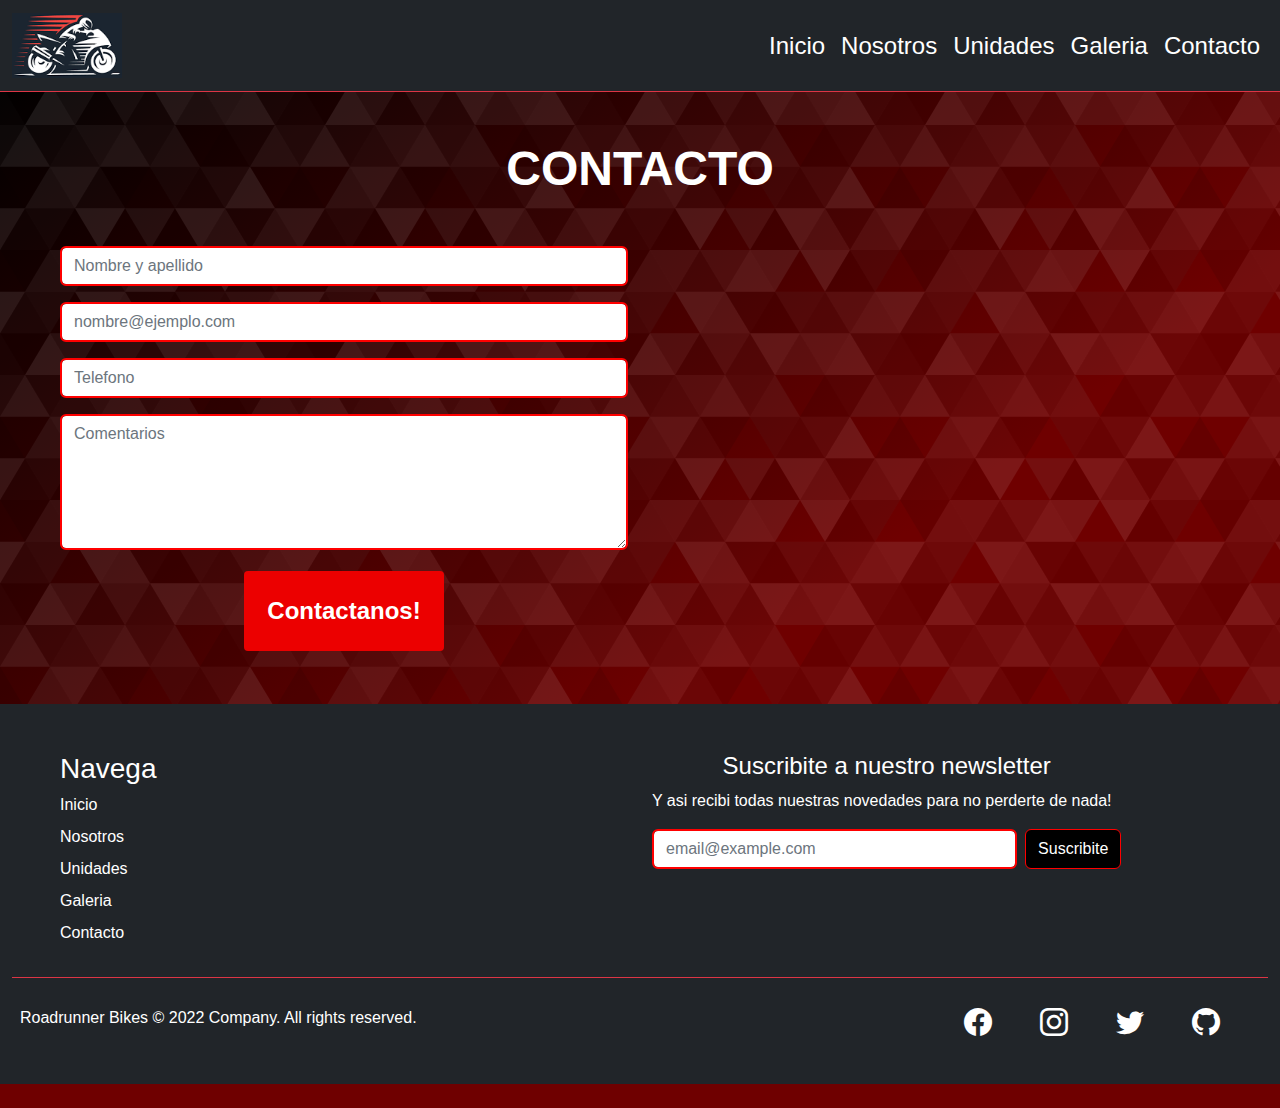
==== pages/contacto.html @ b5a761ab "correccion los a index" ====
<!DOCTYPE html>
<html lang="en">

<head>
    <meta charset="UTF-8">
    <meta http-equiv="X-UA-Compatible" content="IE=edge">
    <meta name="viewport" content="width=device-width, initial-scale=1.0">
    <meta name="description" content="Contactanos para iniciar el viaje de tu vida" >
    <link rel="stylesheet" href="../css/bootstrap.min.css">
    <link rel="stylesheet" href="../css/styles.css">
    <link rel="stylesheet" href="https://cdn.jsdelivr.net/npm/bootstrap-icons@1.9.1/font/bootstrap-icons.css">
    <link rel="shortcut icon" href="../img/iconoweb.ico">
    <title>Roadrunner Bikes - Contactanos</title>
</head>

<body>

    <header class="navbar navbar-expand-lg bg-dark border-bottom border-danger">

        <div class="container-fluid">

            <a class="navbar-brand" href="../index.html"> <img src="../img/loguito.png" alt="Logo de la compañia"
                    class="w-75"><h1 class="visually-hidden">Roadrunner Bikes</h1>
            </a>

            <button class="navbar-toggler" type="button" data-bs-toggle="collapse" data-bs-target="#navbarNavDropdown"
                aria-controls="navbarNavDropdown" aria-expanded="false" aria-label="Toggle navigation">
                <span class="navbar-toggler-icon"></span>
            </button>

            <nav class="collapse navbar-collapse justify-content-end fs-4" id="navbarNavDropdown">
                <ul class="navbar-nav">
                    <li class="nav-item">
                        <a class="nav-link" href="../index.html">Inicio</a>
                    </li>
                    <li class="nav-item">
                        <a class="nav-link" href="../pages/nosotros.html">Nosotros</a>
                    </li>
                    <li class="nav-item">
                        <a class="nav-link" href="../pages/unidades.html">Unidades</a>
                    </li>
                    <li class="nav-item">
                        <a class="nav-link" href="../pages/galeria.html">Galeria</a>
                    </li>
                    <li class="nav-item">
                        <a class="nav-link" href="../pages/contacto.html">Contacto</a>
                    </li>

                </ul>
            </nav>
        </div>
    </header>



    <main>

        <h2 class="text-center text-white display-5 fw-semibold m-5">CONTACTO</h2>

        <div class="row m-5">
            <div class="col-lg-6 d-lg-flex flex-lg-column justify-content-center">
                <input type="text" class="form-control mb-3" id="exampleFormControlInput1"
                    placeholder="Nombre y apellido">
                <input type="email" class="form-control mb-3" id="exampleFormControlInput1"
                    placeholder="nombre@ejemplo.com">
                <input type="tel" class="form-control mb-3" id="exampleFormControlInput1" placeholder="Telefono">
                <textarea class="form-control mb-3" id="exampleFormControlTextarea1" rows="5"
                    placeholder="Comentarios"></textarea>
                <div class="text-center">
                    <a href="./pages/contacto.html"><button class="button fs-4 fw-bolder"><span>Contactanos!
                            </span></button></a>
                </div>
            </div>


            <div class="col-lg-6 d-lg-flex flex-lg-column justify-content-center">
                <iframe class="text-center"  src="https://www.google.com/maps/embed?pb=!1m18!1m12!1m3!1d51418.56170451397!2d8.553013674123077!3d47.36598425133896!2m3!1f0!2f0!3f0!3m2!1i1024!2i768!4f13.1!3m3!1m2!1s0x47900a081a3f7131%3A0x616dac8153f4ea34!2sF%C3%A9d%C3%A9ration%20Internationale%20de%20Football%20Association!5e0!3m2!1ses-419!2sar!4v1664830019794!5m2!1ses-419!2sar" width="100%" height="100%" style="border:0;" allowfullscreen="" loading="lazy"
                    referrerpolicy="no-referrer-when-downgrade"></iframe>
            </div>


        </div>




        </div>





    </main>


    <footer class="container-fluid bg-azul mt-5 bg-dark text-white ">
        <div class="row px-5">
            <div class="col col-md-2 pt-5">
                <h3>Navega</h3>
                <ul class="nav flex-column">
                    <li class="nav-item mb-2"><a href="../index.html" class="nav-link p-0 text-white">Inicio</a></li>
                    <li class="nav-item mb-2"><a href="/pages/nosotros.html"
                            class="nav-link p-0 text-white">Nosotros</a></li>
                    <li class="nav-item mb-2"><a href="/pages/unidades.html"
                            class="nav-link p-0 text-white">Unidades</a></li>
                    <li class="nav-item mb-2"><a href="/pages/galeria.html"
                            class="nav-link p-0 text-white">Galeria</a>
                    </li>
                    <li class="nav-item mb-2"><a href="/pages/contacto.html"
                            class="nav-link p-0 text-white">Contacto</a></li>
                </ul>
            </div>


            <div class="col-md-5 offset-md-4 mb-3 pt-5">
                <form>
                    <h4 class="text-center">Suscribite a nuestro newsletter</h4>
                    <p>Y asi recibi todas nuestras novedades para no perderte de nada!</p>
                    <div class="d-flex flex-column flex-sm-row w-100 gap-2">
                        <label for="newsletter1" class="visually-hidden">Email address</label>
                        <input id="newsletter1" type="text" class="form-control" placeholder="email@example.com">
                        <button class="btn btn-rojo" type="button">Suscribite</button>
                    </div>
                </form>
            </div>
        </div>

        <div
            class="d-flex flex-column flex-sm-row justify-content-between py-4 my-4 border-top border-danger text-bg-dark">
            <p class="px-1 m-1">Roadrunner Bikes © 2022 Company. All rights reserved.</p>
            <ul class=" d-flex gap-5 me-5 fs-3 justify-content-">
                <a href="https://es-la.facebook.com/" target="_blank"><i class="bi bi-facebook"></i></a>
                <a href="https://www.instagram.com/" target="_blank"><i class="bi bi-instagram"></i></a>
                <a href="https://twitter.com/" target="_blank"><i class="bi bi-twitter"></i></a>
                <a href="https://github.com/" target="_blank"><i class="bi bi-github"></i></a>
            </ul>
        </div>
    </footer>


    <script src="https://cdn.jsdelivr.net/npm/bootstrap@5.2.2/dist/js/bootstrap.bundle.min.js"
        integrity="sha384-OERcA2EqjJCMA+/3y+gxIOqMEjwtxJY7qPCqsdltbNJuaOe923+mo//f6V8Qbsw3"
        crossorigin="anonymous"></script>

</body>

</html>
---- css/styles.css ----
* {
  margin: 0;
  padding: 0;
  box-sizing: border-box;
  font-family: 'Segoe UI', Tahoma, Geneva, Verdana, sans-serif;
}



body {
  background-color: #6F0000;
  background-image: url("data:image/svg+xml,%3Csvg xmlns='http://www.w3.org/2000/svg' width='100%25'%3E%3Cdefs%3E%3ClinearGradient id='a' gradientUnits='userSpaceOnUse' x1='0' x2='0' y1='0' y2='100%25' gradientTransform='rotate(144,680,312)'%3E%3Cstop offset='0' stop-color='%236F0000'/%3E%3Cstop offset='1' stop-color='%23000000'/%3E%3C/linearGradient%3E%3Cpattern patternUnits='userSpaceOnUse' id='b' width='300' height='250' x='0' y='0' viewBox='0 0 1080 900'%3E%3Cg fill-opacity='0.09'%3E%3Cpolygon fill='%23444' points='90 150 0 300 180 300'/%3E%3Cpolygon points='90 150 180 0 0 0'/%3E%3Cpolygon fill='%23AAA' points='270 150 360 0 180 0'/%3E%3Cpolygon fill='%23DDD' points='450 150 360 300 540 300'/%3E%3Cpolygon fill='%23999' points='450 150 540 0 360 0'/%3E%3Cpolygon points='630 150 540 300 720 300'/%3E%3Cpolygon fill='%23DDD' points='630 150 720 0 540 0'/%3E%3Cpolygon fill='%23444' points='810 150 720 300 900 300'/%3E%3Cpolygon fill='%23FFF' points='810 150 900 0 720 0'/%3E%3Cpolygon fill='%23DDD' points='990 150 900 300 1080 300'/%3E%3Cpolygon fill='%23444' points='990 150 1080 0 900 0'/%3E%3Cpolygon fill='%23DDD' points='90 450 0 600 180 600'/%3E%3Cpolygon points='90 450 180 300 0 300'/%3E%3Cpolygon fill='%23666' points='270 450 180 600 360 600'/%3E%3Cpolygon fill='%23AAA' points='270 450 360 300 180 300'/%3E%3Cpolygon fill='%23DDD' points='450 450 360 600 540 600'/%3E%3Cpolygon fill='%23999' points='450 450 540 300 360 300'/%3E%3Cpolygon fill='%23999' points='630 450 540 600 720 600'/%3E%3Cpolygon fill='%23FFF' points='630 450 720 300 540 300'/%3E%3Cpolygon points='810 450 720 600 900 600'/%3E%3Cpolygon fill='%23DDD' points='810 450 900 300 720 300'/%3E%3Cpolygon fill='%23AAA' points='990 450 900 600 1080 600'/%3E%3Cpolygon fill='%23444' points='990 450 1080 300 900 300'/%3E%3Cpolygon fill='%23222' points='90 750 0 900 180 900'/%3E%3Cpolygon points='270 750 180 900 360 900'/%3E%3Cpolygon fill='%23DDD' points='270 750 360 600 180 600'/%3E%3Cpolygon points='450 750 540 600 360 600'/%3E%3Cpolygon points='630 750 540 900 720 900'/%3E%3Cpolygon fill='%23444' points='630 750 720 600 540 600'/%3E%3Cpolygon fill='%23AAA' points='810 750 720 900 900 900'/%3E%3Cpolygon fill='%23666' points='810 750 900 600 720 600'/%3E%3Cpolygon fill='%23999' points='990 750 900 900 1080 900'/%3E%3Cpolygon fill='%23999' points='180 0 90 150 270 150'/%3E%3Cpolygon fill='%23444' points='360 0 270 150 450 150'/%3E%3Cpolygon fill='%23FFF' points='540 0 450 150 630 150'/%3E%3Cpolygon points='900 0 810 150 990 150'/%3E%3Cpolygon fill='%23222' points='0 300 -90 450 90 450'/%3E%3Cpolygon fill='%23FFF' points='0 300 90 150 -90 150'/%3E%3Cpolygon fill='%23FFF' points='180 300 90 450 270 450'/%3E%3Cpolygon fill='%23666' points='180 300 270 150 90 150'/%3E%3Cpolygon fill='%23222' points='360 300 270 450 450 450'/%3E%3Cpolygon fill='%23FFF' points='360 300 450 150 270 150'/%3E%3Cpolygon fill='%23444' points='540 300 450 450 630 450'/%3E%3Cpolygon fill='%23222' points='540 300 630 150 450 150'/%3E%3Cpolygon fill='%23AAA' points='720 300 630 450 810 450'/%3E%3Cpolygon fill='%23666' points='720 300 810 150 630 150'/%3E%3Cpolygon fill='%23FFF' points='900 300 810 450 990 450'/%3E%3Cpolygon fill='%23999' points='900 300 990 150 810 150'/%3E%3Cpolygon points='0 600 -90 750 90 750'/%3E%3Cpolygon fill='%23666' points='0 600 90 450 -90 450'/%3E%3Cpolygon fill='%23AAA' points='180 600 90 750 270 750'/%3E%3Cpolygon fill='%23444' points='180 600 270 450 90 450'/%3E%3Cpolygon fill='%23444' points='360 600 270 750 450 750'/%3E%3Cpolygon fill='%23999' points='360 600 450 450 270 450'/%3E%3Cpolygon fill='%23666' points='540 600 630 450 450 450'/%3E%3Cpolygon fill='%23222' points='720 600 630 750 810 750'/%3E%3Cpolygon fill='%23FFF' points='900 600 810 750 990 750'/%3E%3Cpolygon fill='%23222' points='900 600 990 450 810 450'/%3E%3Cpolygon fill='%23DDD' points='0 900 90 750 -90 750'/%3E%3Cpolygon fill='%23444' points='180 900 270 750 90 750'/%3E%3Cpolygon fill='%23FFF' points='360 900 450 750 270 750'/%3E%3Cpolygon fill='%23AAA' points='540 900 630 750 450 750'/%3E%3Cpolygon fill='%23FFF' points='720 900 810 750 630 750'/%3E%3Cpolygon fill='%23222' points='900 900 990 750 810 750'/%3E%3Cpolygon fill='%23222' points='1080 300 990 450 1170 450'/%3E%3Cpolygon fill='%23FFF' points='1080 300 1170 150 990 150'/%3E%3Cpolygon points='1080 600 990 750 1170 750'/%3E%3Cpolygon fill='%23666' points='1080 600 1170 450 990 450'/%3E%3Cpolygon fill='%23DDD' points='1080 900 1170 750 990 750'/%3E%3C/g%3E%3C/pattern%3E%3C/defs%3E%3Crect x='0' y='0' fill='url(%23a)' width='100%25' height='100%25'/%3E%3Crect x='0' y='0' fill='url(%23b)' width='100%25' height='100%25'/%3E%3C/svg%3E");
  background-attachment: fixed;
  background-size: cover;

}

nav .navbar-nav .nav-link {
  color: #ffffff;
}

nav .navbar-nav .nav-link:hover {
  color: red;
}

.btn-rojo {
  background-color: #000000;
  color: rgb(255, 255, 255);
  border: red 1px solid;
}

.btn-rojo:hover {
  background-color: rgba(255, 255, 255, 0);
  border: red 2px solid;
  color: red;
}

a {
  color: white;
}

a:hover {
  color: red;
  transition: 1.3s;
}

.button {
  border-radius: 4px;
  background-color: #ec0000;
  border: none;
  color: #FFFFFF;
  text-align: center;
  font-size: 1.5rem;
  padding: 20px;
  width: 200px;
  height: 80px;
  transition: all 0.5s;
  cursor: pointer;
  margin: 5px;
}

.button span {
  cursor: pointer;
  display: inline-block;
  position: relative;
  transition: 0.5s;
}

.button span:after {
  content: '\00bb';
  position: absolute;
  opacity: 0;
  top: 0;
  right: -20px;
  transition: 0.5s;
}

.button:hover span {
  padding-right: 25px;
}

.button:hover span:after {
  opacity: 1;
  right: 0;
}

.card-img-top { 
  width: 100%; 
  height: 50vh; 
  
}


.tarjeta_chica {
  background: rgba(0, 0, 0, 0);
-webkit-backdrop-filter: blur(1px);
backdrop-filter: blur(1px);
border: none;
}

.tarjeta_grande{
  background: rgba(255, 255, 255, 0.178);
-webkit-backdrop-filter: blur(1px);
backdrop-filter: blur(1px);
border: 1px solid rgba(255,255,255,0.15);

}

.accordion-button::after {background-image: url("data:image/svg+xml,%3csvg xmlns='http://www.w3.org/2000/svg' viewBox='0 0 16 16' fill='%23fff'%3e%3cpath fill-rule='evenodd' d='M1.646 4.646a.5.5 0 0 1 .708 0L8 10.293l5.646-5.647a.5.5 0 0 1 .708.708l-6 6a.5.5 0 0 1-.708 0l-6-6a.5.5 0 0 1 0-.708z'/%3e%3c/svg%3e"); }

.form-control{
  border: solid 2px red;
}
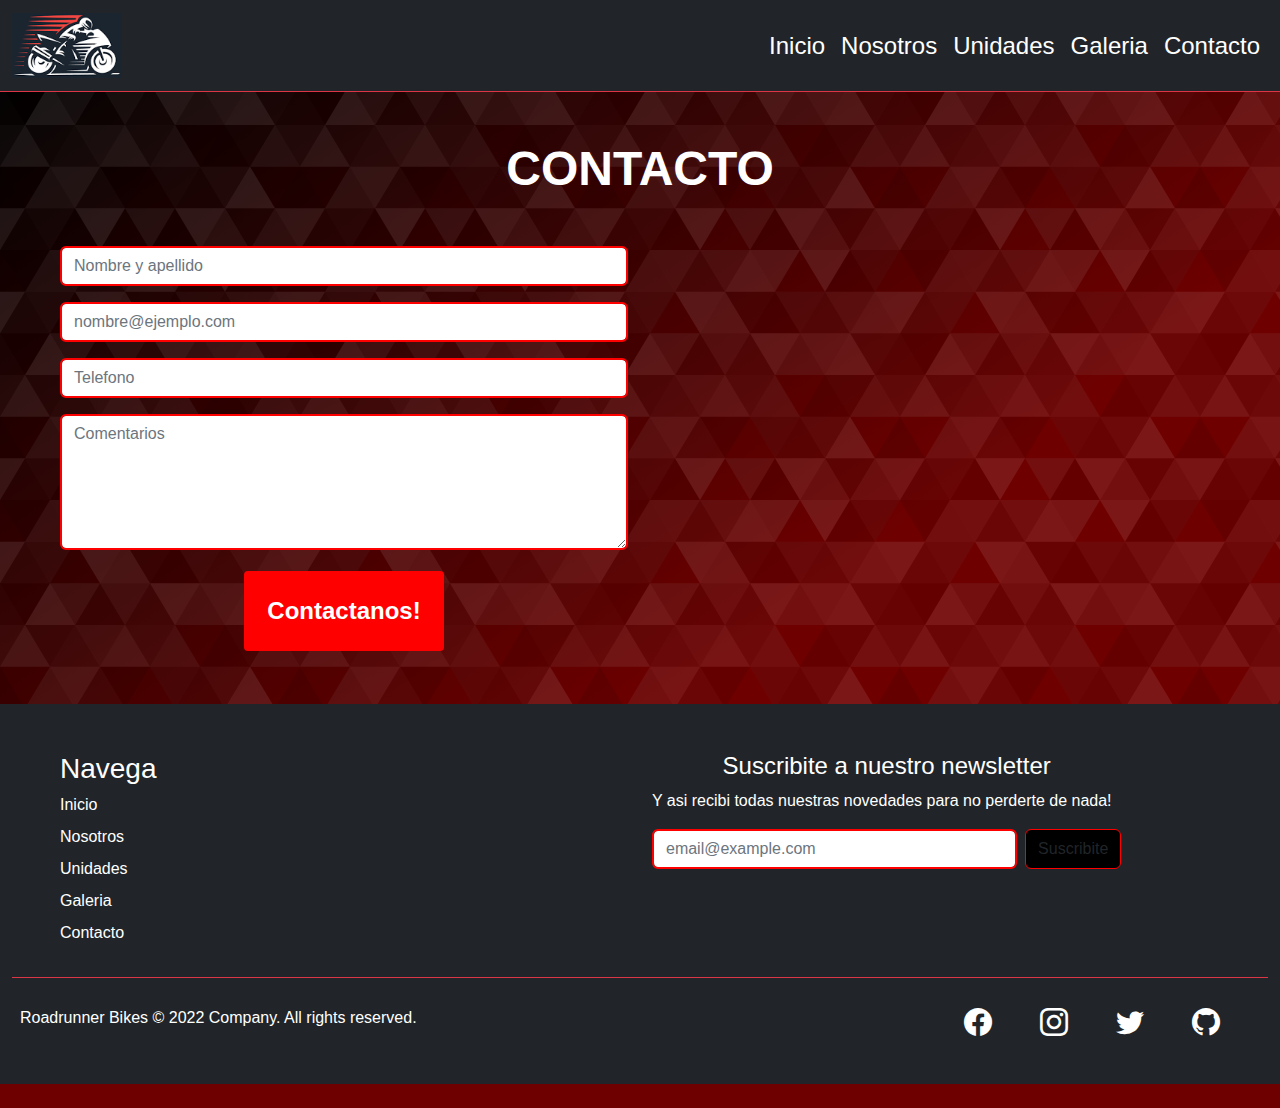
==== commit 6706853d: "agregue modal al contaacto" ====
--- a/pages/contacto.html
+++ b/pages/contacto.html
@@ -5,7 +5,7 @@
     <meta charset="UTF-8">
     <meta http-equiv="X-UA-Compatible" content="IE=edge">
     <meta name="viewport" content="width=device-width, initial-scale=1.0">
-    <meta name="description" content="Contactanos para iniciar el viaje de tu vida" >
+    <meta name="description" content="Contactanos para iniciar el viaje de tu vida">
     <link rel="stylesheet" href="../css/bootstrap.min.css">
     <link rel="stylesheet" href="../css/styles.css">
     <link rel="stylesheet" href="https://cdn.jsdelivr.net/npm/bootstrap-icons@1.9.1/font/bootstrap-icons.css">
@@ -20,7 +20,8 @@
         <div class="container-fluid">
 
             <a class="navbar-brand" href="../index.html"> <img src="../img/loguito.png" alt="Logo de la compañia"
-                    class="w-75"><h1 class="visually-hidden">Roadrunner Bikes</h1>
+                    class="w-75">
+                <h1 class="visually-hidden">Roadrunner Bikes</h1>
             </a>
 
             <button class="navbar-toggler" type="button" data-bs-toggle="collapse" data-bs-target="#navbarNavDropdown"
@@ -66,15 +67,47 @@
                 <input type="tel" class="form-control mb-3" id="exampleFormControlInput1" placeholder="Telefono">
                 <textarea class="form-control mb-3" id="exampleFormControlTextarea1" rows="5"
                     placeholder="Comentarios"></textarea>
+
+
                 <div class="text-center">
-                    <a href="./pages/contacto.html"><button class="button fs-4 fw-bolder"><span>Contactanos!
-                            </span></button></a>
+
+                    <!-- Button trigger modal -->
+                    <button type="button" class="button fs-4 fw-bolder" data-bs-toggle="modal"
+                        data-bs-target="#staticBackdrop">
+                        Contactanos!
+                    </button>
+
+                    <!-- Modal -->
+                    <div class="modal fade" id="staticBackdrop" data-bs-backdrop="static" data-bs-keyboard="false"
+                        tabindex="-1" aria-labelledby="staticBackdropLabel" aria-hidden="true">
+                        <div class="modal-dialog">
+                            <div class="modal-content">
+                                <div class="modal-header">
+                                    <h3 class="modal-title fs-5" id="staticBackdropLabel">Contacto</h3>
+                                    <button type="button" class="btn-close" data-bs-dismiss="modal"
+                                        aria-label="Close"></button>
+                                </div>
+                                <div class="modal-body">
+                                    Gracias por escribirnos, a la brevedad un asesor se contactara!
+                                </div>
+                                <div class="modal-footer">
+                                    <button type="button" class="btn btn-danger text-white"
+                                        data-bs-dismiss="modal">Cerrar</button>                                
+                                </div>
+                            </div>
+                        </div>
+                    </div>
+
                 </div>
+
+
             </div>
 
 
             <div class="col-lg-6 d-lg-flex flex-lg-column justify-content-center">
-                <iframe class="text-center"  src="https://www.google.com/maps/embed?pb=!1m18!1m12!1m3!1d51418.56170451397!2d8.553013674123077!3d47.36598425133896!2m3!1f0!2f0!3f0!3m2!1i1024!2i768!4f13.1!3m3!1m2!1s0x47900a081a3f7131%3A0x616dac8153f4ea34!2sF%C3%A9d%C3%A9ration%20Internationale%20de%20Football%20Association!5e0!3m2!1ses-419!2sar!4v1664830019794!5m2!1ses-419!2sar" width="100%" height="100%" style="border:0;" allowfullscreen="" loading="lazy"
+                <iframe class="text-center"
+                    src="https://www.google.com/maps/embed?pb=!1m18!1m12!1m3!1d51418.56170451397!2d8.553013674123077!3d47.36598425133896!2m3!1f0!2f0!3f0!3m2!1i1024!2i768!4f13.1!3m3!1m2!1s0x47900a081a3f7131%3A0x616dac8153f4ea34!2sF%C3%A9d%C3%A9ration%20Internationale%20de%20Football%20Association!5e0!3m2!1ses-419!2sar!4v1664830019794!5m2!1ses-419!2sar"
+                    width="100%" height="100%" style="border:0;" allowfullscreen="" loading="lazy"
                     referrerpolicy="no-referrer-when-downgrade"></iframe>
             </div>
 
@@ -103,8 +136,7 @@
                             class="nav-link p-0 text-white">Nosotros</a></li>
                     <li class="nav-item mb-2"><a href="/pages/unidades.html"
                             class="nav-link p-0 text-white">Unidades</a></li>
-                    <li class="nav-item mb-2"><a href="/pages/galeria.html"
-                            class="nav-link p-0 text-white">Galeria</a>
+                    <li class="nav-item mb-2"><a href="/pages/galeria.html" class="nav-link p-0 text-white">Galeria</a>
                     </li>
                     <li class="nav-item mb-2"><a href="/pages/contacto.html"
                             class="nav-link p-0 text-white">Contacto</a></li>
--- a/css/styles.css
+++ b/css/styles.css
@@ -1,34 +1,31 @@
+@charset "UTF-8";
 * {
   margin: 0;
   padding: 0;
   box-sizing: border-box;
-  font-family: 'Segoe UI', Tahoma, Geneva, Verdana, sans-serif;
+  font-family: "Segoe UI", Tahoma, Geneva, Verdana, sans-serif;
 }
-
-
 
 body {
   background-color: #6F0000;
   background-image: url("data:image/svg+xml,%3Csvg xmlns='http://www.w3.org/2000/svg' width='100%25'%3E%3Cdefs%3E%3ClinearGradient id='a' gradientUnits='userSpaceOnUse' x1='0' x2='0' y1='0' y2='100%25' gradientTransform='rotate(144,680,312)'%3E%3Cstop offset='0' stop-color='%236F0000'/%3E%3Cstop offset='1' stop-color='%23000000'/%3E%3C/linearGradient%3E%3Cpattern patternUnits='userSpaceOnUse' id='b' width='300' height='250' x='0' y='0' viewBox='0 0 1080 900'%3E%3Cg fill-opacity='0.09'%3E%3Cpolygon fill='%23444' points='90 150 0 300 180 300'/%3E%3Cpolygon points='90 150 180 0 0 0'/%3E%3Cpolygon fill='%23AAA' points='270 150 360 0 180 0'/%3E%3Cpolygon fill='%23DDD' points='450 150 360 300 540 300'/%3E%3Cpolygon fill='%23999' points='450 150 540 0 360 0'/%3E%3Cpolygon points='630 150 540 300 720 300'/%3E%3Cpolygon fill='%23DDD' points='630 150 720 0 540 0'/%3E%3Cpolygon fill='%23444' points='810 150 720 300 900 300'/%3E%3Cpolygon fill='%23FFF' points='810 150 900 0 720 0'/%3E%3Cpolygon fill='%23DDD' points='990 150 900 300 1080 300'/%3E%3Cpolygon fill='%23444' points='990 150 1080 0 900 0'/%3E%3Cpolygon fill='%23DDD' points='90 450 0 600 180 600'/%3E%3Cpolygon points='90 450 180 300 0 300'/%3E%3Cpolygon fill='%23666' points='270 450 180 600 360 600'/%3E%3Cpolygon fill='%23AAA' points='270 450 360 300 180 300'/%3E%3Cpolygon fill='%23DDD' points='450 450 360 600 540 600'/%3E%3Cpolygon fill='%23999' points='450 450 540 300 360 300'/%3E%3Cpolygon fill='%23999' points='630 450 540 600 720 600'/%3E%3Cpolygon fill='%23FFF' points='630 450 720 300 540 300'/%3E%3Cpolygon points='810 450 720 600 900 600'/%3E%3Cpolygon fill='%23DDD' points='810 450 900 300 720 300'/%3E%3Cpolygon fill='%23AAA' points='990 450 900 600 1080 600'/%3E%3Cpolygon fill='%23444' points='990 450 1080 300 900 300'/%3E%3Cpolygon fill='%23222' points='90 750 0 900 180 900'/%3E%3Cpolygon points='270 750 180 900 360 900'/%3E%3Cpolygon fill='%23DDD' points='270 750 360 600 180 600'/%3E%3Cpolygon points='450 750 540 600 360 600'/%3E%3Cpolygon points='630 750 540 900 720 900'/%3E%3Cpolygon fill='%23444' points='630 750 720 600 540 600'/%3E%3Cpolygon fill='%23AAA' points='810 750 720 900 900 900'/%3E%3Cpolygon fill='%23666' points='810 750 900 600 720 600'/%3E%3Cpolygon fill='%23999' points='990 750 900 900 1080 900'/%3E%3Cpolygon fill='%23999' points='180 0 90 150 270 150'/%3E%3Cpolygon fill='%23444' points='360 0 270 150 450 150'/%3E%3Cpolygon fill='%23FFF' points='540 0 450 150 630 150'/%3E%3Cpolygon points='900 0 810 150 990 150'/%3E%3Cpolygon fill='%23222' points='0 300 -90 450 90 450'/%3E%3Cpolygon fill='%23FFF' points='0 300 90 150 -90 150'/%3E%3Cpolygon fill='%23FFF' points='180 300 90 450 270 450'/%3E%3Cpolygon fill='%23666' points='180 300 270 150 90 150'/%3E%3Cpolygon fill='%23222' points='360 300 270 450 450 450'/%3E%3Cpolygon fill='%23FFF' points='360 300 450 150 270 150'/%3E%3Cpolygon fill='%23444' points='540 300 450 450 630 450'/%3E%3Cpolygon fill='%23222' points='540 300 630 150 450 150'/%3E%3Cpolygon fill='%23AAA' points='720 300 630 450 810 450'/%3E%3Cpolygon fill='%23666' points='720 300 810 150 630 150'/%3E%3Cpolygon fill='%23FFF' points='900 300 810 450 990 450'/%3E%3Cpolygon fill='%23999' points='900 300 990 150 810 150'/%3E%3Cpolygon points='0 600 -90 750 90 750'/%3E%3Cpolygon fill='%23666' points='0 600 90 450 -90 450'/%3E%3Cpolygon fill='%23AAA' points='180 600 90 750 270 750'/%3E%3Cpolygon fill='%23444' points='180 600 270 450 90 450'/%3E%3Cpolygon fill='%23444' points='360 600 270 750 450 750'/%3E%3Cpolygon fill='%23999' points='360 600 450 450 270 450'/%3E%3Cpolygon fill='%23666' points='540 600 630 450 450 450'/%3E%3Cpolygon fill='%23222' points='720 600 630 750 810 750'/%3E%3Cpolygon fill='%23FFF' points='900 600 810 750 990 750'/%3E%3Cpolygon fill='%23222' points='900 600 990 450 810 450'/%3E%3Cpolygon fill='%23DDD' points='0 900 90 750 -90 750'/%3E%3Cpolygon fill='%23444' points='180 900 270 750 90 750'/%3E%3Cpolygon fill='%23FFF' points='360 900 450 750 270 750'/%3E%3Cpolygon fill='%23AAA' points='540 900 630 750 450 750'/%3E%3Cpolygon fill='%23FFF' points='720 900 810 750 630 750'/%3E%3Cpolygon fill='%23222' points='900 900 990 750 810 750'/%3E%3Cpolygon fill='%23222' points='1080 300 990 450 1170 450'/%3E%3Cpolygon fill='%23FFF' points='1080 300 1170 150 990 150'/%3E%3Cpolygon points='1080 600 990 750 1170 750'/%3E%3Cpolygon fill='%23666' points='1080 600 1170 450 990 450'/%3E%3Cpolygon fill='%23DDD' points='1080 900 1170 750 990 750'/%3E%3C/g%3E%3C/pattern%3E%3C/defs%3E%3Crect x='0' y='0' fill='url(%23a)' width='100%25' height='100%25'/%3E%3Crect x='0' y='0' fill='url(%23b)' width='100%25' height='100%25'/%3E%3C/svg%3E");
   background-attachment: fixed;
   background-size: cover;
-
 }
 
-nav .navbar-nav .nav-link {
-  color: #ffffff;
+.form-control {
+  border: solid 2px red;
 }
 
-nav .navbar-nav .nav-link:hover {
-  color: red;
+.accordion-button::after {
+  background-image: url("data:image/svg+xml,%3csvg xmlns='http://www.w3.org/2000/svg' viewBox='0 0 16 16' fill='%23fff'%3e%3cpath fill-rule='evenodd' d='M1.646 4.646a.5.5 0 0 1 .708 0L8 10.293l5.646-5.647a.5.5 0 0 1 .708.708l-6 6a.5.5 0 0 1-.708 0l-6-6a.5.5 0 0 1 0-.708z'/%3e%3c/svg%3e");
 }
 
 .btn-rojo {
   background-color: #000000;
-  color: rgb(255, 255, 255);
+  color: white 255, 255, 255;
   border: red 1px solid;
 }
-
 .btn-rojo:hover {
   background-color: rgba(255, 255, 255, 0);
   border: red 2px solid;
@@ -38,7 +35,6 @@
 a {
   color: white;
 }
-
 a:hover {
   color: red;
   transition: 1.3s;
@@ -46,9 +42,9 @@
 
 .button {
   border-radius: 4px;
-  background-color: #ec0000;
+  background-color: red;
   border: none;
-  color: #FFFFFF;
+  color: white;
   text-align: center;
   font-size: 1.5rem;
   padding: 20px;
@@ -58,56 +54,52 @@
   cursor: pointer;
   margin: 5px;
 }
-
 .button span {
   cursor: pointer;
   display: inline-block;
   position: relative;
   transition: 0.5s;
 }
-
 .button span:after {
-  content: '\00bb';
+  content: "»";
   position: absolute;
   opacity: 0;
   top: 0;
   right: -20px;
   transition: 0.5s;
 }
-
 .button:hover span {
   padding-right: 25px;
 }
-
 .button:hover span:after {
   opacity: 1;
   right: 0;
 }
 
-.card-img-top { 
-  width: 100%; 
-  height: 50vh; 
-  
+.card-img-top {
+  width: 100%;
+  height: 50vh;
 }
-
 
 .tarjeta_chica {
   background: rgba(0, 0, 0, 0);
--webkit-backdrop-filter: blur(1px);
-backdrop-filter: blur(1px);
-border: none;
+  -webkit-backdrop-filter: blur(1px);
+  backdrop-filter: blur(1px);
+  border: none;
 }
 
-.tarjeta_grande{
+.tarjeta_grande {
   background: rgba(255, 255, 255, 0.178);
--webkit-backdrop-filter: blur(1px);
-backdrop-filter: blur(1px);
-border: 1px solid rgba(255,255,255,0.15);
-
+  -webkit-backdrop-filter: blur(1px);
+  backdrop-filter: blur(1px);
+  border: 1px solid rgba(255, 255, 255, 0.15);
 }
 
-.accordion-button::after {background-image: url("data:image/svg+xml,%3csvg xmlns='http://www.w3.org/2000/svg' viewBox='0 0 16 16' fill='%23fff'%3e%3cpath fill-rule='evenodd' d='M1.646 4.646a.5.5 0 0 1 .708 0L8 10.293l5.646-5.647a.5.5 0 0 1 .708.708l-6 6a.5.5 0 0 1-.708 0l-6-6a.5.5 0 0 1 0-.708z'/%3e%3c/svg%3e"); }
+nav .navbar-nav .nav-link {
+  color: white;
+}
+nav .navbar-nav .nav-link:hover {
+  color: red;
+}
 
-.form-control{
-  border: solid 2px red;
-}+/*# sourceMappingURL=styles.css.map */
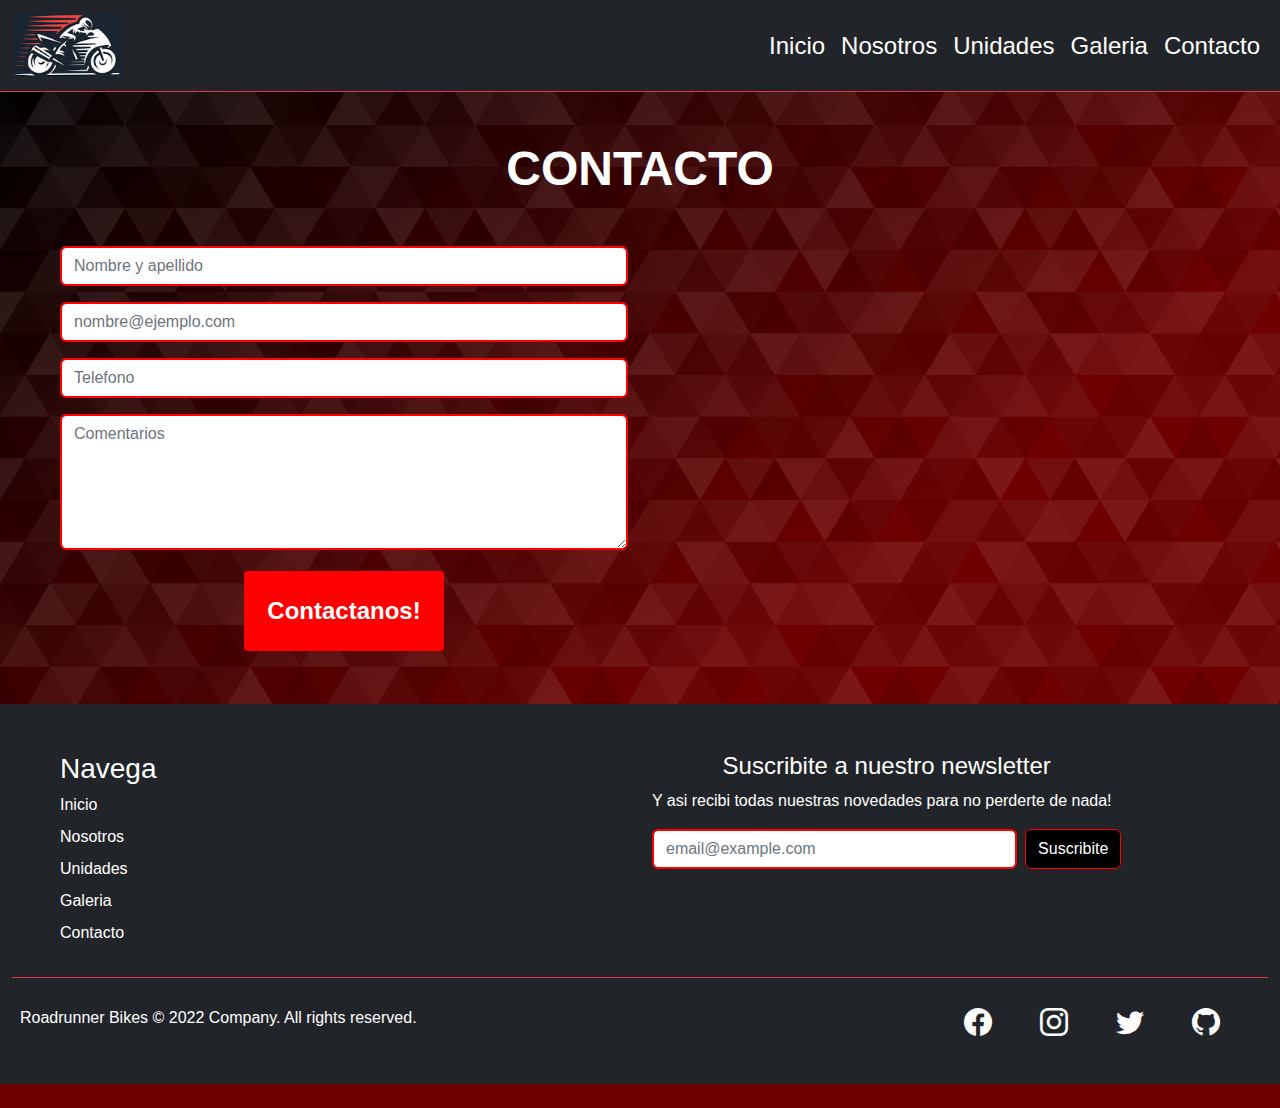
==== commit 4b76459a: "correcciones generales" ====
--- a/pages/contacto.html
+++ b/pages/contacto.html
@@ -74,7 +74,7 @@
                     <!-- Button trigger modal -->
                     <button type="button" class="button fs-4 fw-bolder" data-bs-toggle="modal"
                         data-bs-target="#staticBackdrop">
-                        Contactanos!
+                        <span>Contactanos!</span>
                     </button>
 
                     <!-- Modal -->
@@ -132,13 +132,13 @@
                 <h3>Navega</h3>
                 <ul class="nav flex-column">
                     <li class="nav-item mb-2"><a href="../index.html" class="nav-link p-0 text-white">Inicio</a></li>
-                    <li class="nav-item mb-2"><a href="/pages/nosotros.html"
+                    <li class="nav-item mb-2"><a href="../pages/nosotros.html"
                             class="nav-link p-0 text-white">Nosotros</a></li>
-                    <li class="nav-item mb-2"><a href="/pages/unidades.html"
+                    <li class="nav-item mb-2"><a href="../pages/unidades.html"
                             class="nav-link p-0 text-white">Unidades</a></li>
-                    <li class="nav-item mb-2"><a href="/pages/galeria.html" class="nav-link p-0 text-white">Galeria</a>
+                    <li class="nav-item mb-2"><a href="../pages/galeria.html" class="nav-link p-0 text-white">Galeria</a>
                     </li>
-                    <li class="nav-item mb-2"><a href="/pages/contacto.html"
+                    <li class="nav-item mb-2"><a href="../pages/contacto.html"
                             class="nav-link p-0 text-white">Contacto</a></li>
                 </ul>
             </div>
--- a/css/styles.css
+++ b/css/styles.css
@@ -22,8 +22,8 @@
 }
 
 .btn-rojo {
-  background-color: #000000;
-  color: white 255, 255, 255;
+  background-color: black;
+  color: white;
   border: red 1px solid;
 }
 .btn-rojo:hover {
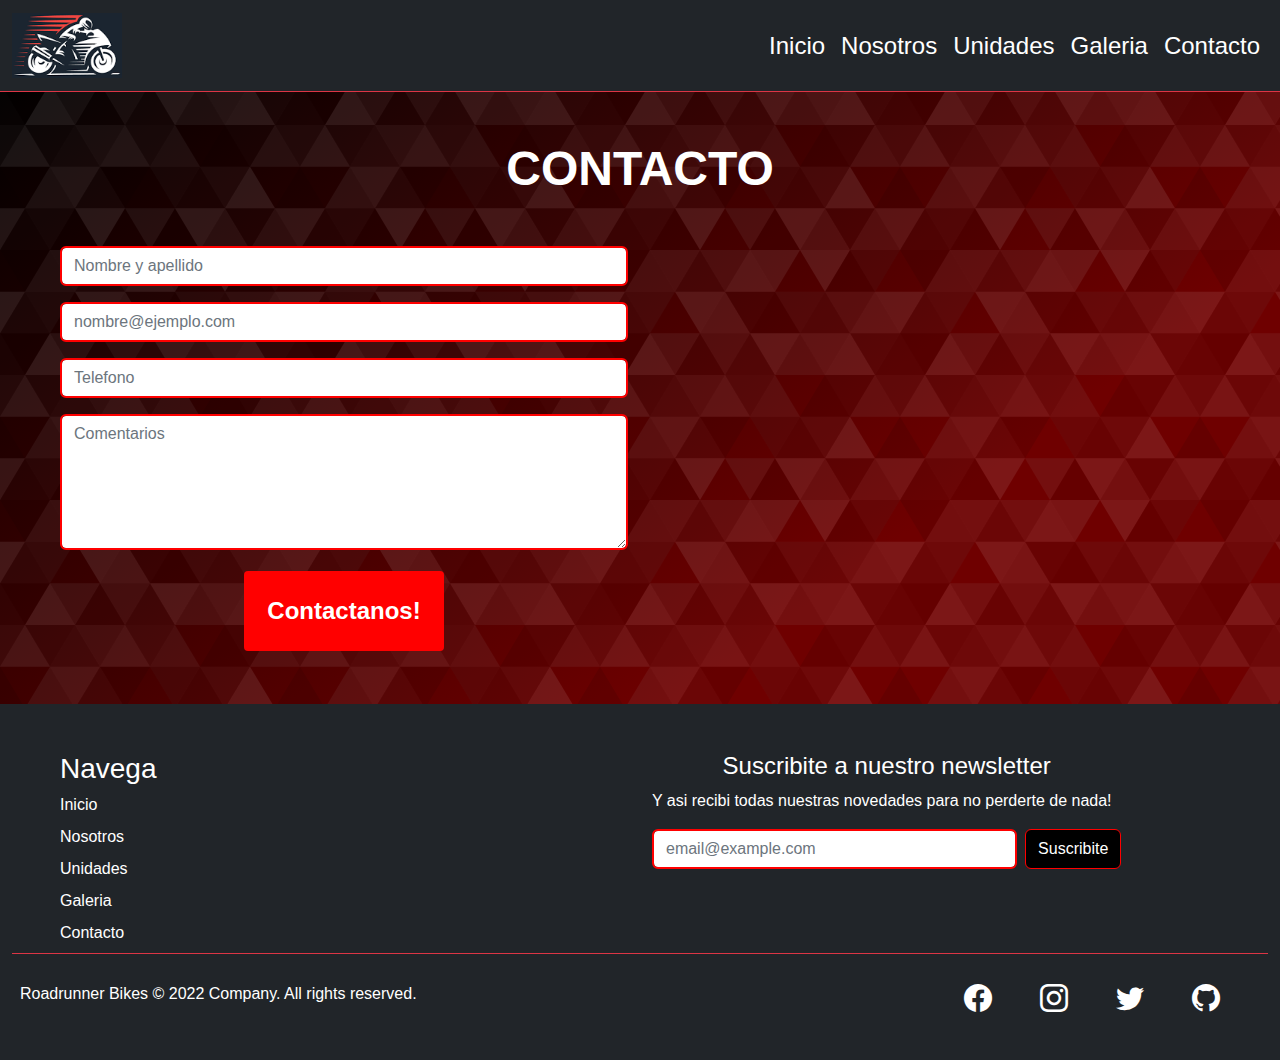
==== commit caeac8c6: "correcciones" ====
--- a/pages/contacto.html
+++ b/pages/contacto.html
@@ -158,7 +158,7 @@
         </div>
 
         <div
-            class="d-flex flex-column flex-sm-row justify-content-between py-4 my-4 border-top border-danger text-bg-dark">
+            class="d-flex flex-column flex-sm-row justify-content-between py-4 border-top border-danger text-bg-dark">
             <p class="px-1 m-1">Roadrunner Bikes © 2022 Company. All rights reserved.</p>
             <ul class=" d-flex gap-5 me-5 fs-3 justify-content-">
                 <a href="https://es-la.facebook.com/" target="_blank"><i class="bi bi-facebook"></i></a>
